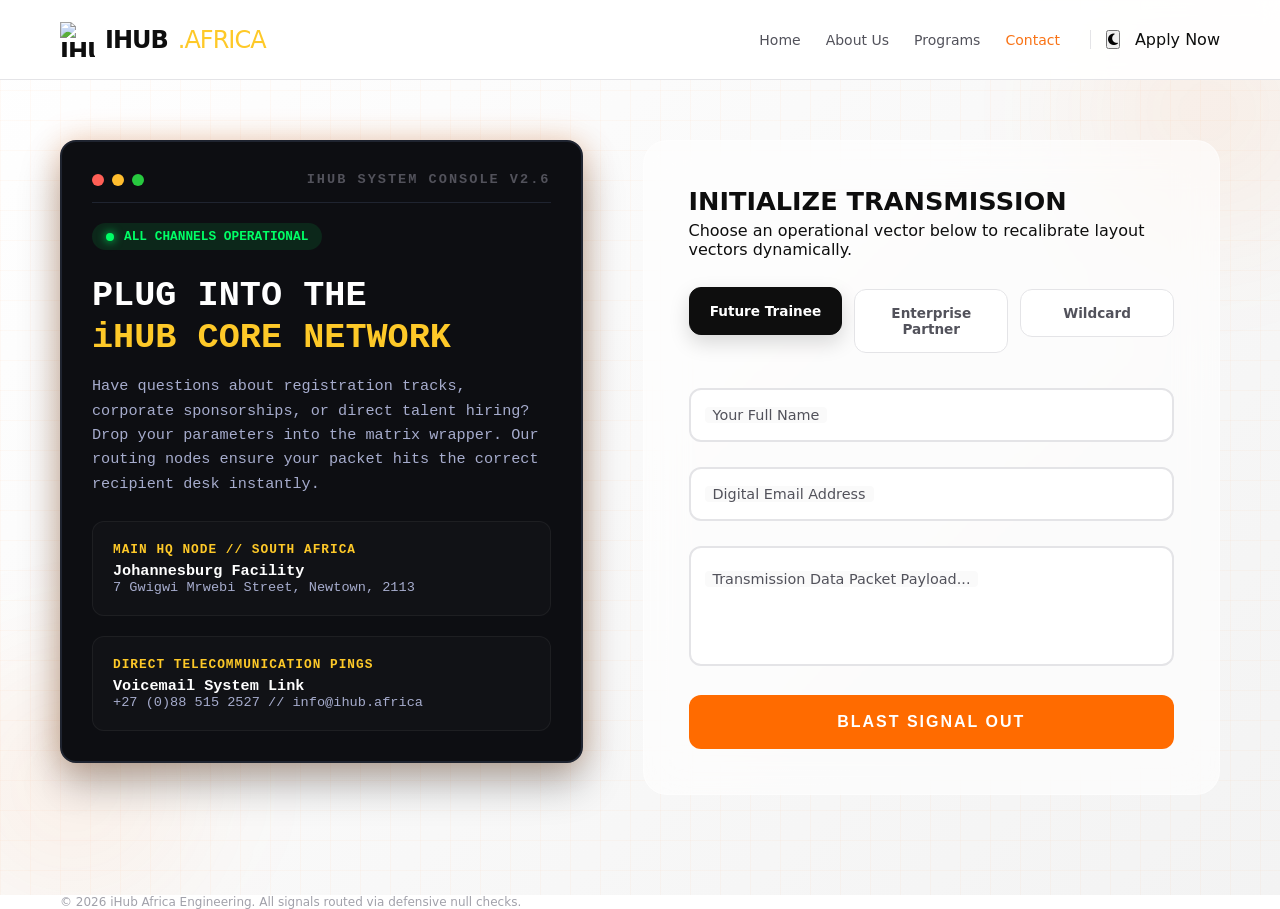
==== contact.html @ 47a07478 "markup(index): add landing page structure" ====
<!DOCTYPE html>
<html lang="en">
<head>
  <meta charset="UTF-8">
  <meta name="viewport" content="width=device-width, initial-scale=1.0">
  <title>Plug Into The Matrix | iHub Africa Contact</title>
  <!-- Global Hooks -->
  <link rel="stylesheet" href="styles.css">
  <link rel="stylesheet" href="https://cdnjs.cloudflare.com/ajax/libs/font-awesome/6.5.1/css/all.min.css">
  
  <style>
    /* =========================================================================
       HIGH-ENERGY CYBERPUNK & GLASSMORPHISM DESIGN TOKENS
       ========================================================================= */
    :root {
      --neon-glow: rgba(255, 107, 0, 0.25);
      --terminal-green: #00ff66;
    }

    .contact-universe {
      position: relative;
      padding: 140px 0 100px 0;
      background: linear-gradient(135deg, var(--bg) 0%, var(--bg-alt) 100%);
      overflow: hidden;
    }

    /* Animated Digital Background Grid */
    .contact-universe::before {
      content: '';
      position: absolute;
      top: 0; left: 0; width: 100%; height: 100%;
      background-image: linear-gradient(rgba(255, 107, 0, 0.03) 1px, transparent 1px),
                        linear-gradient(90deg, rgba(255, 107, 0, 0.03) 1px, transparent 1px);
      background-size: 30px 30px;
      z-index: 1;
      pointer-events: none;
    }

    /* Abstract Floating Energy Orbs */
    .plasma-orb {
      position: absolute;
      width: 400px; height: 400px;
      border-radius: 50%;
      background: radial-gradient(circle, rgba(255,107,0,0.08) 0%, transparent 70%);
      filter: blur(40px);
      z-index: 0;
      pointer-events: none;
    }
    .orb-1 { top: -10%; right: -10%; animation: floatOrb 12s infinite alternate; }
    .orb-2 { bottom: -10%; left: -10%; animation: floatOrb 18s infinite alternate-reverse; }

    .matrix-wrapper {
      position: relative;
      z-index: 2;
      display: grid;
      grid-template-columns: 0.95fr 1.05fr;
      gap: 60px;
      align-items: start;
    }

    /* --- LEFT COLUMN: TERMINAL & COORDS --- */
    .cyber-terminal {
      background: #0d0e12;
      border: 2px solid #1f2430;
      border-radius: 16px;
      padding: 30px;
      box-shadow: 0 20px 40px rgba(0, 0, 0, 0.3), 0 0 30px var(--neon-glow);
      color: #a6accd;
      font-family: 'Courier New', Courier, monospace;
    }
    .dark .cyber-terminal { border-color: var(--accent); }

    .terminal-header-bar {
      display: flex;
      align-items: center;
      gap: 8px;
      border-bottom: 1px solid #1f2430;
      padding-bottom: 15px;
      margin-bottom: 20px;
    }
    .dot-control { width: 12px; height: 12px; border-radius: 50%; }
    .dot-r { background: #ff5f56; }
    .dot-y { background: #ffbd2e; }
    .dot-g { background: #27c93f; }

    .terminal-title {
      font-family: var(--font-main);
      font-size: 0.85rem;
      font-weight: 700;
      text-transform: uppercase;
      letter-spacing: 2px;
      margin-left: auto;
      color: var(--text-muted);
    }

    .pulse-node {
      display: inline-flex;
      align-items: center;
      gap: 10px;
      background: rgba(0, 255, 102, 0.1);
      color: var(--terminal-green);
      padding: 6px 14px;
      border-radius: 50px;
      font-size: 0.8rem;
      font-weight: bold;
      margin-bottom: 25px;
    }
    .ping-circle {
      width: 8px; height: 8px;
      background: var(--terminal-green);
      border-radius: 50%;
      box-shadow: 0 0 10px var(--terminal-green);
      animation: terminalPing 1.5s infinite;
    }

    .loc-node-card {
      background: rgba(255, 255, 255, 0.02);
      border: 1px solid rgba(255, 255, 255, 0.05);
      border-radius: 12px;
      padding: 20px;
      margin-top: 20px;
      transition: background 0.3s, border-color 0.3s;
    }
    .loc-node-card:hover {
      background: rgba(255, 107, 0, 0.04);
      border-color: rgba(255, 107, 0, 0.3);
    }

    /* --- RIGHT COLUMN: THE MORPHING MATRIX FORM --- */
    .morph-glass-container {
      background: rgba(255, 255, 255, 0.6);
      backdrop-filter: blur(20px);
      -webkit-backdrop-filter: blur(20px);
      border: 1px solid rgba(255, 255, 255, 0.4);
      border-radius: 24px;
      padding: 45px;
      box-shadow: var(--shadow-lg);
    }
    .dark .morph-glass-container {
      background: rgba(20, 24, 33, 0.85);
      border-color: rgba(255, 255, 255, 0.05);
    }

    /* Crazy Interactive Intent Selector Row */
    .intent-selector-grid {
      display: grid;
      grid-template-columns: repeat(3, 1fr);
      gap: 12px;
      margin-bottom: 35px;
    }
    .intent-option {
      position: relative;
    }
    .intent-option input[type="radio"] {
      position: absolute; opacity: 0; width: 0; height: 0;
    }
    .intent-box {
      border: 1px solid var(--border);
      background: var(--bg);
      padding: 15px 10px;
      border-radius: 12px;
      text-align: center;
      cursor: pointer;
      font-weight: 700;
      font-size: 0.85rem;
      color: var(--text-muted);
      transition: all 0.25s cubic-bezier(0.16, 1, 0.3, 1);
    }
    .intent-option input[type="radio"]:checked + .intent-box {
      background: var(--text);
      color: var(--bg);
      border-color: var(--text);
      transform: translateY(-2px);
      box-shadow: 0 8px 20px rgba(0, 0, 0, 0.15);
    }

    /* Form Fields Styling Hooks */
    .neon-input-wrapper {
      position: relative;
      margin-bottom: 25px;
    }
    .neon-input-wrapper input, .neon-input-wrapper textarea {
      width: 100%; padding: 16px 18px;
      background: var(--bg);
      border: 2px solid var(--border);
      color: var(--text);
      border-radius: 12px;
      font-size: 1rem;
      outline: none;
      transition: all 0.3s ease;
    }
    .neon-input-wrapper textarea { resize: none; min-height: 120px; }
    
    .neon-input-wrapper input:focus, .neon-input-wrapper textarea:focus {
      border-color: var(--accent);
      box-shadow: 0 0 15px var(--neon-glow);
    }

    /* Floating label effects */
    .neon-input-wrapper label {
      position: absolute;
      left: 16px; top: 50%;
      transform: translateY(-50%);
      background: var(--bg-muted);
      padding: 0 8px;
      font-size: 0.9rem;
      color: var(--text-muted);
      pointer-events: none;
      transition: all 0.2s ease;
      border-radius: 4px;
    }
    .neon-input-wrapper textarea ~ label { top: 25px; transform: none; }

    /* Moving label out of the way dynamically */
    .neon-input-wrapper input:focus ~ label,
    .neon-input-wrapper input:not(:placeholder-shown) ~ label,
    .neon-input-wrapper textarea:focus ~ label,
    .neon-input-wrapper textarea:not(:placeholder-shown) ~ label {
      top: -10px;
      transform: none;
      font-size: 0.75rem;
      font-weight: 800;
      color: var(--accent);
      background: var(--bg);
    }

    /* Kinetic Blast Button */
    .kinetic-button {
      width: 100%;
      padding: 18px;
      background: #ff6b00;
      color: #ffffff;
      border: none;
      border-radius: 12px;
      font-size: 1rem;
      font-weight: 800;
      text-transform: uppercase;
      letter-spacing: 2px;
      cursor: pointer;
      position: relative;
      overflow: hidden;
      z-index: 1;
      transition: transform 0.2s, box-shadow 0.2s;
    }
    .kinetic-button::before {
      content: '';
      position: absolute; top: 0; left: -100%; width: 100%; height: 100%;
      background: linear-gradient(90deg, transparent, rgba(255,255,255,0.2), transparent);
      transition: left 0.5s ease;
      z-index: -1;
    }
    .kinetic-button:hover::before { left: 100%; }
    .kinetic-button:hover {
      transform: translateY(-2px);
      box-shadow: 0 12px 24px var(--neon-glow);
    }

    /* Keyframes Core Layout Engine */
    @keyframes floatOrb {
      0% { transform: translate(0, 0) scale(1); }
      100% { transform: translate(-40px, 40px) scale(1.1); }
    }
    @keyframes terminalPing {
      0% { box-shadow: 0 0 0 0 rgba(0, 255, 102, 0.7); }
      70% { box-shadow: 0 0 0 8px rgba(0, 255, 102, 0); }
      100% { box-shadow: 0 0 0 0 rgba(0, 255, 102, 0); }
    }

    @media (max-width: 992px) {
      .matrix-wrapper { grid-template-columns: 1fr; gap: 40px; }
      .contact-universe { padding-top: 100px; }
    }
  </style>
</head>
<body>

  <!-- GLOBAL APPLICATION NAVBAR -->
  <nav class="navbar">
    <div class="nav-container">
      <a href="index.html" class="nav-logo">
        <img src="https://i0.wp.com/ihub.africa/wp-content/uploads/2024/06/cropped-ihub-Logo-21.png?fit=512%2C512&ssl=1" alt="iHub" width="35" height="35" class="logo-img">
        iHub<span class="logo-accent">.africa</span>
      </a>
      <div class="nav-actions">
        <div class="nav-links">
          <a href="index.html" class="nav-link">Home</a>
          <a href="about.html" class="nav-link">About Us</a>
          <a href="experience.html" class="nav-link">Programs</a>
          <a href="#" class="nav-link is-active">Contact</a>
        </div>
        <div class="nav-controls">
          <button id="theme-toggle" class="theme-btn" aria-label="Toggle Theme">
            <i id="theme-toggle-dark-icon" class="fa-solid fa-moon"></i>
            <i id="theme-toggle-light-icon" class="fa-solid fa-sun hidden"></i>
          </button>
          <a href="index.html#apply-wizard" class="cta-btn">Apply Now</a>
        </div>
      </div>
    </div>
  </nav>

  <!-- MAIN CONTACT MATRIX CONTEXT -->
  <main class="contact-universe">
    <div class="plasma-orb orb-1"></div>
    <div class="plasma-orb orb-2"></div>

    <div class="container">
      <div class="matrix-wrapper">
        
        <!-- LEFT NODE PORTAL: System Console Metrics -->
        <div class="left-node-panel scroll-hidden">
          <div class="cyber-terminal">
            <div class="terminal-header-bar">
              <span class="dot-control dot-r"></span>
              <span class="dot-control dot-y"></span>
              <span class="dot-control dot-g"></span>
              <span class="terminal-title">iHub System Console v2.6</span>
            </div>
            
            <div class="pulse-node">
              <span class="ping-circle"></span> ALL CHANNELS OPERATIONAL
            </div>

            <h1 style="font-family: var(--font-main); font-size: 2.2rem; font-weight: 900; color:#fff; line-height:1.2; margin-bottom:15px;">
              PLUG INTO THE <br><span style="color:var(--accent);">iHUB CORE NETWORK</span>
            </h1>
            <p style="font-size: 0.95rem; line-height: 1.6; margin-bottom: 25px;">
              Have questions about registration tracks, corporate sponsorships, or direct talent hiring? Drop your parameters into the matrix wrapper. Our routing nodes ensure your packet hits the correct recipient desk instantly.
            </p>

            <!-- Physical Coordinates Block Nodes -->
            <div class="loc-node-card">
              <p style="color:var(--accent); font-weight:bold; font-size:0.8rem; letter-spacing:1px; margin-bottom:5px;">MAIN HQ NODE // SOUTH AFRICA</p>
              <p style="color:#fff; font-size:0.95rem; font-weight:700;">Johannesburg Facility</p>
              <p style="font-size:0.85rem; mt-1">7 Gwigwi Mrwebi Street, Newtown, 2113</p>
            </div>

            <div class="loc-node-card">
              <p style="color:var(--accent); font-weight:bold; font-size:0.8rem; letter-spacing:1px; margin-bottom:5px;">DIRECT TELECOMMUNICATION PINGS</p>
              <p style="color:#fff; font-size:0.95rem; font-weight:700;">Voicemail System Link</p>
              <p style="font-size:0.85rem; mt-1">+27 (0)88 515 2527 // info@ihub.africa</p>
            </div>
          </div>
        </div>

        <!-- RIGHT NODE PORTAL: Morphing Glass Data Collector Form -->
        <div class="right-node-panel scroll-hidden">
          <div class="morph-glass-container">
            <h2 style="font-size: 1.6rem; font-weight: 900; margin-bottom: 5px;">INITIALIZE TRANSMISSION</h2>
            <p class="text-muted font-sm" style="margin-bottom: 30px;">Choose an operational vector below to recalibrate layout vectors dynamically.</p>

            <form id="matrix-contact-engine" onsubmit="handleFormBlast(event)">
              
              <!-- Crazy Profile Target Selector Grid -->
              <div class="intent-selector-grid">
                <label class="intent-option">
                  <input type="radio" name="profile-vector" value="trainee" checked onclick="switchFormContext('trainee')">
                  <div class="intent-box">Future Trainee</div>
                </label>
                <label class="intent-option">
                  <input type="radio" name="profile-vector" value="corporate" onclick="switchFormContext('corporate')">
                  <div class="intent-box">Enterprise Partner</div>
                </label>
                <label class="intent-option">
                  <input type="radio" name="profile-vector" value="wildcard" onclick="switchFormContext('wildcard')">
                  <div class="intent-box">Wildcard</div>
                </label>
              </div>

              <!-- Input Components -->
              <div class="neon-input-wrapper">
                <input type="text" id="node-name" placeholder=" " required>
                <label id="label-name" for="node-name">Your Full Name</label>
              </div>

              <div class="neon-input-wrapper">
                <input type="email" id="node-email" placeholder=" " required>
                <label id="label-email" for="node-email">Digital Email Address</label>
              </div>

              <div class="neon-input-wrapper">
                <textarea id="node-message" placeholder=" " required></textarea>
                <label id="label-message" for="node-message">Transmission Data Packet Payload...</label>
              </div>

              <button type="submit" class="kinetic-button">Blast Signal Out</button>
            </form>
          </div>
        </div>

      </div>
    </div>
  </main>

  <!-- REGULAR STANDARDIZED INTEGRATED FOOTER LAYER -->
  <footer class="footer">
    <div class="container">
      <div class="footer-bottom-tier" style="border: none; padding-top: 0; text-align: center;">
        <p>&copy; 2026 iHub Africa Engineering. All signals routed via defensive null checks.</p>
      </div>
    </div>
  </footer>

  <!-- System Interaction Control Logic Scripts -->
  <script src="main.js"></script>
  <script src="additional.js"></script>
  
  <script>
    /**
     * Crazy Interactive Form Context Custom Controller 
     * Dynamically swaps out descriptive labels to keep users highly engaged
     */
    function switchFormContext(profile) {
      const labelName = document.getElementById('label-name');
      const labelEmail = document.getElementById('label-email');
      const labelMessage = document.getElementById('label-message');

      if (profile === 'trainee') {
        labelName.innerText = "Your Full Name";
        labelEmail.innerText = "Digital Email Address";
        labelMessage.innerText = "What track are you passionate about and why do you want to join us?";
      } else if (profile === 'corporate') {
        labelName.innerText = "Enterprise Representative Name";
        labelEmail.innerText = "Corporate Email Domain";
        labelMessage.innerText = "Detail your alignment parameters (Hiring Talent, Corporate Social Investment, or Custom Mentorship)?";
      } else {
        labelName.innerText = "Crypto Alias / Identity Handle";
        labelEmail.innerText = "Communication Channel Link";
        labelMessage.innerText = "Drop your wild ideas, unexpected venture proposals, or ecosystem questions here...";
      }
    }

    /**
     * Intercept form validation and fire a sleek custom success alert
     */
    function handleFormBlast(e) {
      e.preventDefault();
      const userParam = document.getElementById('node-name').value;
      alert(`⚡ TRANSMISSION SUCCESSFUL, ${userParam.toUpperCase()}!\nYour digital packet data has been uploaded to the iHub node matrix successfully.`);
      document.getElementById('matrix-contact-engine').reset();
    }
  </script>
</body>
</html>
---- styles.css ----
/* iHub Africa — design tokens */
:root {
  --bg: #ffffff;
  --bg-alt: #f3f3f3;
  --bg-muted: #fafafa;
  --border: #e4e4e7;
  --text: #0e0e0e;
  --text-muted: #52525b;
  --text-faint: #a1a1aa;
  --accent: #fec928;
  --accent-hover: #ecaf21;
  --accent-light: #fff8e1;
  --accent-dark: #8a6d00;
  --font: system-ui, -apple-system, BlinkMacSystemFont, "Segoe UI", Roboto, sans-serif;
  --ease: 0.3s;
  --container: 1200px;
  --radius: 12px;
  --shadow: 0 4px 6px -1px rgba(0, 0, 0, 0.05);
}

html.dark {
  --bg: #0e0e0e;
  --bg-alt: #141416;
  --bg-muted: #18181b;
  --border: #27272a;
  --text: #f4f4f5;
  --text-muted: #a1a1aa;
  --text-faint: #71717a;
  --accent-light: rgba(254, 201, 40, 0.12);
  --accent-dark: #fec928;
}

*, *::before, *::after { box-sizing: border-box; margin: 0; padding: 0; }

html {
  font-family: var(--font);
  scroll-behavior: smooth;
  background: var(--bg);
  color: var(--text);
}

body {
  background: var(--bg);
  color: var(--text);
  overflow-x: hidden;
  transition: background var(--ease), color var(--ease);
}

a { text-decoration: none; color: inherit; }
.hidden { display: none !important; }

.container {
  max-width: var(--container);
  margin: 0 auto;
  padding: 0 20px;
}

/* shared typography & buttons */
.badge, .section-badge, .hero-badge {
  font-size: 0.75rem;
  font-weight: 700;
  text-transform: uppercase;
  letter-spacing: 2px;
  color: var(--accent);
}

.section-title, .hero-title { font-weight: 800; letter-spacing: -1px; }
.section-title { font-size: 2.5rem; }
.hero-title { font-size: 3.5rem; line-height: 1.1; letter-spacing: -2px; }

.section-desc, .hero-desc, .track-desc {
  color: var(--text-muted);
  line-height: 1.6;
}

.btn {
  display: inline-flex;
  align-items: center;
  justify-content: center;
  padding: 10px 18px;
  font-size: 0.75rem;
  font-weight: 700;
  text-transform: uppercase;
  letter-spacing: 1px;
  border: 1px solid transparent;
  cursor: pointer;
  transition: all var(--ease);
}

.btn-solid { background: var(--text); color: var(--bg); }
.btn-solid:hover { opacity: 0.9; }
.btn-outline { background: transparent; border: 2px solid var(--text); color: var(--text); }
.btn-outline:hover { background: var(--bg-muted); }
.btn-accent { background: var(--accent); color: #0e0e0e; }
.btn-accent:hover { background: var(--accent-hover); }

.card {
  background: var(--bg);
  border: 1px solid var(--border);
  border-radius: var(--radius);
}

/* nav */
.navbar {
  position: fixed;
  inset: 0 0 auto;
  z-index: 100;
  height: 80px;
  background: color-mix(in srgb, var(--bg) 92%, transparent);
  backdrop-filter: blur(10px);
  border-bottom: 1px solid var(--border);
}

.nav-container {
  max-width: var(--container);
  margin: 0 auto;
  padding: 0 20px;
  height: 100%;
  display: flex;
  align-items: center;
  justify-content: space-between;
}

.nav-logo {
  display: flex;
  align-items: center;
  gap: 10px;
  font-size: 1.5rem;
  font-weight: 900;
  letter-spacing: -1px;
  text-transform: uppercase;
}

.logo-img { width: 35px; height: 35px; object-fit: contain; }
.logo-accent { color: var(--accent); font-weight: 400; }

.nav-actions { display: flex; align-items: center; gap: 30px; }
.nav-links { display: flex; gap: 25px; font-size: 0.875rem; font-weight: 500; color: var(--text-muted); }
.nav-link:hover { color: var(--text); }

.nav-controls {
  display: flex;
  align-items: center;
  gap: 15px;
  padding-left: 15px;
  border-left: 1px solid var(--border);
}

.theme-toggle-btn {
  background: none;
  border: none;
  padding: 8px;
  border-radius: 50%;
  color: var(--text-muted);
  cursor: pointer;
  font-size: 1.125rem;
  transition: background var(--ease), color var(--ease);
}

.theme-toggle-btn:hover { background: var(--bg-muted); color: var(--text); }

/* hero */
.hero-section {
  position: relative;
  min-height: 100vh;
  padding-top: 80px;
  display: flex;
  align-items: center;
  overflow: hidden;
}

.hero-bg-text-wrapper {
  position: absolute;
  inset: 0;
  display: flex;
  align-items: center;
  justify-content: center;
  padding: 40px;
  pointer-events: none;
  user-select: none;
  z-index: 0;
}

.hero-bg-text {
  font-size: 11vw;
  font-weight: 900;
  text-transform: uppercase;
  letter-spacing: -3px;
  line-height: 0.9;
  text-align: center;
  white-space: nowrap;
  opacity: 0.05;
}

html.dark .hero-bg-text { opacity: 0.08; }

.hero-bg-accent-text { color: var(--accent); opacity: 1; }

.typing-cursor {
  color: var(--accent);
  animation: blink 1s step-end infinite;
}

@keyframes blink { 50% { opacity: 0; } }

.hero-container { position: relative; z-index: 10; width: 100%; }
.hero-grid {
  display: grid;
  grid-template-columns: 7fr 5fr;
  gap: 50px;
  align-items: center;
  padding: 60px 0;
}

.hero-left-col { display: flex; flex-direction: column; gap: 20px; }
.hero-desc { max-width: 500px; font-size: 1.125rem; }
.hero-cta-group { display: flex; flex-wrap: wrap; gap: 15px; padding-top: 10px; }
.btn-primary, .btn-secondary { padding: 15px 30px; }
.block-md { display: block; }

.hero-right-col { position: relative; }

.hero-card-glow {
  position: absolute;
  inset: -10px;
  border-radius: 16px;
  background: linear-gradient(45deg, var(--accent), #ff6900, var(--accent-hover));
  opacity: 0.15;
  filter: blur(20px);
}

.hero-image-card {
  position: relative;
  aspect-ratio: 4 / 5;
  background: var(--bg-muted);
  border: 1px solid var(--border);
  border-radius: 16px;
  display: flex;
  flex-direction: column;
  align-items: center;
  justify-content: center;
  gap: 15px;
  box-shadow: 0 25px 50px -12px rgba(0, 0, 0, 0.1);
}

/*hamburger menu*/
/* ============================================================
 * iHub Africa — Navbar CSS
 * Covers:
 *  1. Hamburger button
 *  2. Mobile dropdown menu
 *  3. Sticky shadow on scroll
 *  4. Active link highlight
 *  5. Responsive breakpoint (768px)
 * ============================================================ */


/* ── 1. HAMBURGER BUTTON ────────────────────────────────────── */

.hamburger-btn {
  display: none;
  flex-direction: column;
  justify-content: center;
  gap: 5px;
  width: 40px;
  height: 40px;
  background: transparent;
  border: 1px solid rgba(255, 255, 255, 0.2);
  border-radius: 8px;
  cursor: pointer;
  padding: 9px;
  transition: background 0.15s ease;
  order: 2;
}

.hamburger-btn:hover {
  background: rgba(255, 255, 255, 0.08);
}

/* The three bars */
.hamburger-btn .bar {
  display: block;
  height: 1.5px;
  background: currentColor;
  border-radius: 2px;
  transition: transform 0.25s ease, opacity 0.25s ease;
  transform-origin: center;
}

/* Animate bars into an X when menu is open */
.hamburger-btn.open .bar:nth-child(1) {
  transform: translateY(6.5px) rotate(45deg);
}

.hamburger-btn.open .bar:nth-child(2) {
  opacity: 0;
  transform: scaleX(0);
}

.hamburger-btn.open .bar:nth-child(3) {
  transform: translateY(-6.5px) rotate(-45deg);
}


/* ── 2. STICKY SHADOW ON SCROLL ─────────────────────────────── */

.navbar.scrolled {
  box-shadow: 0 2px 20px rgba(0, 0, 0, 0.15);
  transition: box-shadow 0.3s ease;
}


/* ── 3. ACTIVE NAV LINK ─────────────────────────────────────── */

.nav-link.is-active {
  color: var(--color-orange, #f97316) !important;
  font-weight: 500;
}


/* ── 4. MOBILE STYLES (max-width: 768px) ────────────────────── */

@media (max-width: 768px) {

  /* Show hamburger on mobile */
  .hamburger-btn {
    display: flex;
  }

  /* Hide desktop links by default */
  .nav-links {
    display: none;
    flex-direction: column;
    gap: 4px;
    position: absolute;
    top: 100%;
    left: 0;
    right: 0;
    background: var(--bg-navbar, #0f0f0f);
    padding: 12px 16px 16px;
    border-top: 1px solid rgba(255, 255, 255, 0.08);
    z-index: 999;
  }

  /* Show dropdown when menu is open */
  .nav-links.is-open {
    display: flex;
  }

  /* Individual mobile link styling */
  .nav-link {
    padding: 12px 14px;
    border-radius: 8px;
    font-size: 15px;
    transition: background 0.15s ease;
  }

  .nav-link:hover {
    background: rgba(255, 255, 255, 0.06);
  }

  /* Sticky navbar so dropdown sits flush below it */
  .navbar {
    position: sticky;
    top: 0;
    z-index: 100;
  }

  /* Relative so dropdown can use position: absolute */
  .nav-container {
    position: relative;
  }
}

.card-icon { font-size: 4rem; color: var(--text-faint); }

.hero-image-placeholder,
.timeline-media-placeholder {
  font-size: 0.65rem;
  font-weight: 700;
  color: var(--text-faint);
  text-transform: uppercase;
  letter-spacing: 1px;
}

.hero-image-placeholder { font-size: 0.75rem; font-weight: 500; }

/* timeline */
.timeline-section { background: var(--bg-alt); padding: 100px 0; }
.timeline-header { margin-bottom: 80px; max-width: 600px; }
.section-desc { margin-top: 15px; }

.timeline-relative-wrapper { position: relative; }

.timeline-center-line {
  display: none;
  position: absolute;
  left: 50%;
  top: 0;
  height: 100%;
  width: 4px;
  transform: translateX(-50%);
  background: var(--border);
  border-radius: 4px;
}

.timeline-glow-fill {
  position: absolute;
  top: 0;
  left: 0;
  width: 100%;
  height: 0;
  background: linear-gradient(to bottom, var(--accent), #ff6900);
  box-shadow: 0 0 15px rgba(254, 201, 40, 0.5);
  border-radius: 4px;
}

.timeline-row {
  display: grid;
  grid-template-columns: 1fr;
  gap: 30px;
  margin-bottom: 60px;
}

.timeline-col-media { display: flex; justify-content: center; }

.timeline-media-card {
  width: 100%;
  max-width: 450px;
  aspect-ratio: 16 / 10;
  display: flex;
  align-items: center;
  justify-content: center;
  box-shadow: var(--shadow);
  position: relative;
}

.timeline-media-placeholder { position: absolute; bottom: 12px; left: 16px; }

.timeline-col-dot { display: none; justify-content: center; z-index: 10; }

.timeline-dot {
  width: 20px;
  height: 20px;
  border-radius: 50%;
  background: var(--bg);
  border: 4px solid var(--border);
  transition: border-color var(--ease);
}

.timeline-dot.active { border-color: var(--accent); }

.timeline-col-text { display: flex; flex-direction: column; gap: 12px; }

.badge-accent, .badge-neutral {
  display: inline-flex;
  align-self: flex-start;
  padding: 4px 12px;
  border-radius: 20px;
  font-size: 0.75rem;
  font-weight: 500;
}

.badge-accent { background: var(--accent-light); color: var(--accent-dark); }
.badge-neutral { background: var(--bg-muted); color: var(--text-muted); }

.track-title { font-size: 1.75rem; font-weight: 700; }

.metrics-grid, .tech-badge-group {
  display: flex;
  flex-wrap: wrap;
  gap: 8px;
  margin-top: 10px;
}

.metrics-grid { gap: 15px; }

.metric-card {
  padding: 15px;
  flex: 1;
  max-width: 160px;
  border-radius: 8px;
}

.metric-number-orange, .slider-numeric-value { color: var(--accent); }
.metric-number-orange, .metric-number-normal { font-size: 1.75rem; font-weight: 900; }

.metric-label {
  font-size: 0.65rem;
  font-weight: 700;
  text-transform: uppercase;
  color: var(--text-muted);
  margin-top: 4px;
}

.tech-badge {
  padding: 4px 10px;
  font-size: 0.75rem;
  font-weight: 500;
  background: var(--bg-muted);
  border-radius: 4px;
}

/* ecosystem marquees */
.ecosystem-section { padding: 80px 0; }
.ecosystem-header { max-width: var(--container); margin: 0 auto 50px; padding: 0 20px; }

.marquee-wrapper-right,
.marquee-wrapper-left {
  width: 100%;
  overflow: hidden;
  display: flex;
  white-space: nowrap;
}

.marquee-wrapper-right {
  padding: 30px 0;
  margin-bottom: 24px;
  background: var(--bg-alt);
  border-block: 1px solid var(--border);
}

.marquee-wrapper-left { padding: 15px 0; }

.marquee-brand-text {
  font-size: 1.25rem;
  font-weight: 800;
  text-transform: uppercase;
  letter-spacing: 2px;
  color: var(--text-faint);
  padding: 0 30px;
}

.animate-marquee-right,
.animate-marquee-left {
  display: flex;
  width: max-content;
}

.animate-marquee-right { animation: marquee-right 25s linear infinite; }
.animate-marquee-left { animation: marquee-left 35s linear infinite; }

.animate-marquee-right:hover,
.animate-marquee-left:hover { animation-play-state: paused; }

@keyframes marquee-right {
  from { transform: translate3d(-50%, 0, 0); }
  to { transform: translate3d(0, 0, 0); }
}

@keyframes marquee-left {
  from { transform: translate3d(0, 0, 0); }
  to { transform: translate3d(-50%, 0, 0); }
}

.faq-card {
  width: 320px;
  height: 160px;
  padding: 24px;
  margin-right: 24px;
  background: var(--bg-alt);
  border-radius: var(--radius);
  display: inline-flex;
  flex-direction: column;
  justify-content: space-between;
  white-space: normal;
  vertical-align: top;
}

.faq-question { font-weight: 700; font-size: 0.875rem; }
.faq-answer { font-size: 0.75rem; color: var(--text-muted); margin-top: 8px; line-height: 1.5; }

/* wizard */
.wizard-section { padding: 100px 0; background: var(--bg-alt); }
.wizard-container { max-width: 700px; margin: 0 auto; padding: 0 20px; }

.wizard-card {
  padding: 40px;
  border-radius: 16px;
  box-shadow: 0 20px 25px -5px rgba(0, 0, 0, 0.05);
}

.wizard-header {
  display: flex;
  align-items: center;
  justify-content: space-between;
  margin-bottom: 30px;
  padding-bottom: 20px;
  border-bottom: 1px solid var(--border);
}

.wizard-heading { font-size: 1.25rem; font-weight: 700; }
.wizard-subheading { font-size: 0.75rem; color: var(--text-muted); margin-top: 2px; }

.wizard-progress-bg {
  width: 120px;
  height: 8px;
  background: var(--border);
  border-radius: 4px;
  overflow: hidden;
}

.wizard-progress-bar {
  width: 33.33%;
  height: 100%;
  background: var(--accent);
  transition: width var(--ease);
}

.form-step { display: flex; flex-direction: column; gap: 20px; }
.wizard-instruction { font-size: 0.875rem; font-weight: 500; }

.wizard-grid-cards {
  display: grid;
  grid-template-columns: 1fr 1fr;
  gap: 15px;
}

.wizard-track-card {
  padding: 24px;
  border: 2px solid var(--border);
  border-radius: var(--radius);
  cursor: pointer;
  transition: all var(--ease);
}

.wizard-track-card:hover { transform: translateY(-1px); }
.wizard-track-card.active {
  border-color: var(--accent);
  background: rgba(254, 201, 40, 0.06);
}

.wizard-card-top { display: flex; align-items: center; justify-content: space-between; }
.card-icon-orange { font-size: 2rem; color: var(--accent); }
.card-icon-muted { font-size: 2rem; color: var(--text-faint); }

.wizard-radio-dot {
  width: 16px;
  height: 16px;
  border-radius: 50%;
  border: 2px solid var(--border);
}

.wizard-radio-dot.active {
  border: 5px solid var(--accent);
  background: var(--bg);
}

.wizard-track-title { font-weight: 700; margin-top: 15px; }
.wizard-track-desc { font-size: 0.75rem; color: var(--text-muted); margin-top: 5px; line-height: 1.4; }

.form-group-wrapper { display: flex; flex-direction: column; gap: 15px; }
.form-field { display: flex; flex-direction: column; gap: 6px; }

.form-label {
  font-size: 0.75rem;
  font-weight: 700;
  text-transform: uppercase;
  letter-spacing: 0.5px;
  color: var(--text-muted);
}

.form-input {
  width: 100%;
  padding: 12px 16px;
  border-radius: 8px;
  border: 1px solid var(--border);
  background: transparent;
  color: var(--text);
  font-size: 0.875rem;
  outline: none;
  transition: border var(--ease);
}

.form-input:focus { border-color: var(--accent); }

.slider-wrapper { display: flex; flex-direction: column; gap: 15px; }
.form-slider { width: 100%; height: 8px; accent-color: var(--accent); }

.slider-labels {
  display: flex;
  justify-content: space-between;
  align-items: center;
  font-size: 0.75rem;
  font-weight: 700;
  text-transform: uppercase;
  color: var(--text-muted);
}

.slider-numeric-value { font-size: 0.875rem; font-weight: 900; }

.wizard-success-pane { text-align: center; padding: 30px 0; }

.success-icon-box {
  width: 64px;
  height: 64px;
  margin: 0 auto 20px;
  border-radius: 50%;
  background: var(--accent-light);
  color: var(--accent);
  display: flex;
  align-items: center;
  justify-content: center;
  font-size: 1.5rem;
}

.success-title { font-size: 1.5rem; font-weight: 800; letter-spacing: -0.5px; }

.success-desc {
  font-size: 0.875rem;
  color: var(--text-muted);
  max-width: 400px;
  margin: 10px auto 0;
  line-height: 1.5;
}

.wizard-footer-buttons {
  display: flex;
  align-items: center;
  justify-content: space-between;
  padding-top: 25px;
  margin-top: 25px;
  border-top: 1px solid var(--border);
}

.btn-wizard-back { background: none; border: 1px solid var(--border); color: var(--text-muted); }
.btn-wizard-back.disabled { opacity: 0.4; pointer-events: none; }
.btn-wizard-next.orange-variant { background: var(--accent); color: #0e0e0e; }

/*carousel (Mukleani)*/ 
.carousel {
  position: relative;
  width: min(100%, 700px);
  height: 320px;
  margin: 45px auto 0;
  overflow: hidden;
  border-radius: 24px;
  background: linear-gradient(180deg, #050505 0%, #161616 100%);
  border: 1px solid rgba(254, 201, 40, 0.25);
  box-shadow: 0 25px 60px -25px rgba(0, 0, 0, 0.65);
}

.carousel-track {
  display: flex;
  width: 100%;
  height: 100%;
  transition: transform 0.45s ease;
}

.slide {
  min-width: 100%;
  height: 100%;
  display: flex;
  flex-direction: column;
  justify-content: center;
  align-items: center;
  gap: 12px;
  padding: 24px;
  color: #fff;
  font-size: clamp(1.4rem, 2vw, 2rem);
  font-weight: 800;
  text-align: center;
  background-size: cover;
  background-position: center;
  position: relative;
}

.slide:nth-child(1) {
  background: linear-gradient(135deg, rgba(254, 201, 40, 0.18), rgba(0,0,0,0.85) 70%), #111;
}

.slide:nth-child(2) {
  background: linear-gradient(135deg, rgba(254, 201, 40, 0.14), rgba(0,0,0,0.88) 55%), #141414;
}

.slide:nth-child(3) {
  background: linear-gradient(135deg, rgba(254, 201, 40, 0.1), rgba(0,0,0,0.9) 50%), #0f0f0f;
}

.slide::before {
  content: '';
  position: absolute;
  inset: 0;
  background: radial-gradient(circle at top left, rgba(254, 201, 40, 0.15), transparent 35%);
  pointer-events: none;
}

.carousel-button {
  position: absolute;
  top: 50%;
  transform: translateY(-50%);
  width: 44px;
  height: 44px;
  border-radius: 50%;
  border: none;
  background: rgba(0, 0, 0, 0.75);
  color: #fff;
  display: grid;
  place-items: center;
  cursor: pointer;
  transition: background 0.25s ease, transform 0.25s ease, color 0.25s ease;
  z-index: 2;
}

.carousel-button:hover {
  background: #fec928;
  color: #111;
  transform: translateY(-50%) scale(1.05);
}

.prev { left: 16px; }
.next { right: 16px; }

@media (max-width: 768px) {
  .carousel {
    height: 280px;
  }
}

@media (max-width: 560px) {
  .carousel {
    height: 240px;
  }
  .carousel-button {
    width: 38px;
    height: 38px;
  }
}

/* footer */
.footer-section {
  padding: 80px 0 40px;
  background: var(--bg-alt);
  border-top: 1px solid var(--border);
  color: var(--text-muted);
}

.footer-upper-tier {
  display: grid;
  grid-template-columns: 5fr 7fr;
  gap: 40px;
  padding-bottom: 50px;
  border-bottom: 1px solid var(--border);
}

.footer-brand-side { display: flex; flex-direction: column; gap: 15px; }

.footer-logo {
  display: flex;
  align-items: center;
  gap: 10px;
  font-size: 1.5rem;
  font-weight: 900;
  color: var(--text);
  text-transform: uppercase;
  letter-spacing: -1px;
}

.footer-brand-desc { font-size: 0.875rem; max-width: 380px; line-height: 1.6; }

.footer-status-badge {
  display: inline-flex;
  align-items: center;
  gap: 8px;
  align-self: flex-start;
  padding: 6px 12px;
  border-radius: 6px;
  font-size: 0.75rem;
  font-weight: 700;
  text-transform: uppercase;
  background: rgba(16, 185, 129, 0.1);
  color: #059669;
}

html.dark .footer-status-badge { color: #34d399; }

.status-dot { width: 8px; height: 8px; border-radius: 50%; background: #10b981; }

.footer-partner-card {
  padding: 24px;
  display: flex;
  justify-content: space-between;
  align-items: center;
  gap: 24px;
}

.partner-card-title { font-weight: 700; color: var(--text); font-size: 0.875rem; }
.partner-card-desc { font-size: 0.75rem; max-width: 420px; line-height: 1.4; }

.footer-sitemap-grid {
  display: grid;
  grid-template-columns: repeat(4, 1fr);
  gap: 30px;
  padding: 60px 0;
}

.sitemap-column { display: flex; flex-direction: column; gap: 16px; }

.sitemap-heading {
  font-size: 0.75rem;
  font-weight: 700;
  text-transform: uppercase;
  letter-spacing: 1px;
  color: var(--text);
}

.sitemap-list { list-style: none; display: flex; flex-direction: column; gap: 10px; font-size: 0.875rem; }
.sitemap-link:hover { color: var(--accent); }

.footer-bottom-tier {
  padding-top: 30px;
  border-top: 1px solid var(--border);
  display: flex;
  justify-content: space-between;
  align-items: center;
  gap: 15px;
  font-size: 0.75rem;
  color: var(--text-faint);
}

.footer-socials { display: flex; gap: 20px; }
.social-link:hover { color: var(--text-muted); }

/* responsive */
@media (min-width: 768px) {
  .timeline-center-line,
  .timeline-col-dot { display: block; }
  .timeline-col-dot { display: flex; }

  .timeline-row {
    grid-template-columns: 5fr 1fr 5fr;
    align-items: center;
    margin-bottom: 120px;
  }

  .timeline-row:nth-child(even) .timeline-col-media { grid-column: 3; }
  .timeline-row:nth-child(even) .timeline-col-text { grid-column: 1; text-align: right; }
  .timeline-row:nth-child(even) .tech-badge-group,
  .timeline-row:nth-child(even) .metrics-grid { justify-content: flex-end; }
  .timeline-row:nth-child(even) .badge-accent,
  .timeline-row:nth-child(even) .badge-neutral { align-self: flex-end; }
}

@media (max-width: 992px) {
  .footer-upper-tier { grid-template-columns: 1fr; }
}

@media (max-width: 768px) {
  .nav-links { display: none; }
  .hero-grid { grid-template-columns: 1fr; }
  .footer-sitemap-grid { grid-template-columns: repeat(2, 1fr); }
}

@media (max-width: 560px) {
  .wizard-card { padding: 25px; }
  .wizard-grid-cards { grid-template-columns: 1fr; }
  .footer-partner-card { flex-direction: column; align-items: flex-start; }
  .footer-bottom-tier { flex-direction: column-reverse; text-align: center; }
}

@media (max-width: 480px) {
  .hero-title { font-size: 2.5rem; }
  .btn-nav-cta { display: none; }
}

/* =========================
   MODAL BACKGROUND
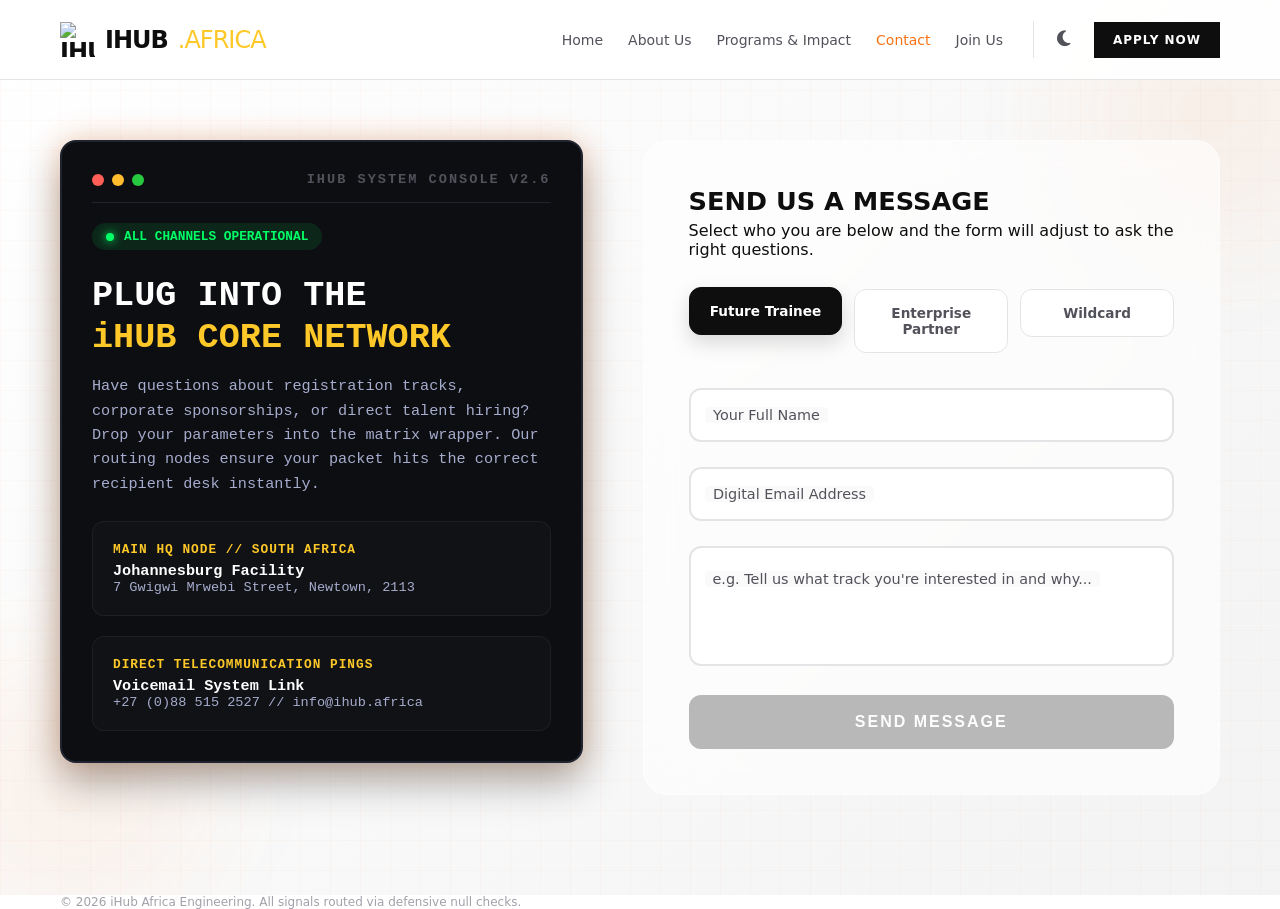
==== commit eec30194: "Contact form: plain-language copy and validation-gated submit - Rename 'Initialize Transmission' hea" ====
--- a/contact.html
+++ b/contact.html
@@ -255,6 +255,30 @@
       box-shadow: 0 12px 24px var(--neon-glow);
     }
 
+    .kinetic-button:disabled,
+    .kinetic-button.btn-disabled-state {
+      background: #8a8a8a;
+      cursor: not-allowed;
+      opacity: 0.6;
+      transform: none;
+      box-shadow: none;
+    }
+    .kinetic-button:disabled:hover,
+    .kinetic-button.btn-disabled-state:hover {
+      transform: none;
+      box-shadow: none;
+    }
+
+    .form-error {
+      display: block;
+      font-size: 0.75rem;
+      font-weight: 600;
+      color: #ff5f56;
+      margin-top: -18px;
+      margin-bottom: 18px;
+    }
+    .form-error.hidden { display: none; }
+
     /* Keyframes Core Layout Engine */
     @keyframes floatOrb {
       0% { transform: translate(0, 0) scale(1); }
@@ -285,15 +309,16 @@
         <div class="nav-links">
           <a href="index.html" class="nav-link">Home</a>
           <a href="about.html" class="nav-link">About Us</a>
-          <a href="experience.html" class="nav-link">Programs</a>
-          <a href="#" class="nav-link is-active">Contact</a>
+          <a href="experience.html" class="nav-link">Programs & Impact</a>
+          <a href="contact.html" class="nav-link is-active">Contact</a>
+          <a href="index.html#apply-wizard" class="nav-link">Join Us</a>
         </div>
         <div class="nav-controls">
-          <button id="theme-toggle" class="theme-btn" aria-label="Toggle Theme">
+          <button id="theme-toggle" class="theme-toggle-btn" aria-label="Toggle Dark Mode">
             <i id="theme-toggle-dark-icon" class="fa-solid fa-moon"></i>
             <i id="theme-toggle-light-icon" class="fa-solid fa-sun hidden"></i>
           </button>
-          <a href="index.html#apply-wizard" class="cta-btn">Apply Now</a>
+          <a href="index.html#apply-wizard" class="btn btn-solid btn-nav-cta">Apply Now</a>
         </div>
       </div>
     </div>
@@ -336,7 +361,7 @@
             </div>
 
             <div class="loc-node-card">
-              <p style="color:var(--accent); font-weight:bold; font-size:0.8rem; letter-spacing:1px; margin-bottom:5px;">DIRECT TELECOMMUNICATION PINGS</p>
+              <p style="color: var(--accent); font-weight:bold; font-size:0.8rem; letter-spacing:1px; margin-bottom:5px;">DIRECT TELECOMMUNICATION PINGS</p>
               <p style="color:#fff; font-size:0.95rem; font-weight:700;">Voicemail System Link</p>
               <p style="font-size:0.85rem; mt-1">+27 (0)88 515 2527 // info@ihub.africa</p>
             </div>
@@ -346,8 +371,8 @@
         <!-- RIGHT NODE PORTAL: Morphing Glass Data Collector Form -->
         <div class="right-node-panel scroll-hidden">
           <div class="morph-glass-container">
-            <h2 style="font-size: 1.6rem; font-weight: 900; margin-bottom: 5px;">INITIALIZE TRANSMISSION</h2>
-            <p class="text-muted font-sm" style="margin-bottom: 30px;">Choose an operational vector below to recalibrate layout vectors dynamically.</p>
+            <h2 style="font-size: 1.6rem; font-weight: 900; margin-bottom: 5px;">SEND US A MESSAGE</h2>
+            <p class="text-muted font-sm" style="margin-bottom: 30px;">Select who you are below and the form will adjust to ask the right questions.</p>
 
             <form id="matrix-contact-engine" onsubmit="handleFormBlast(event)">
               
@@ -376,14 +401,15 @@
               <div class="neon-input-wrapper">
                 <input type="email" id="node-email" placeholder=" " required>
                 <label id="label-email" for="node-email">Digital Email Address</label>
+                <span id="node-email-error" class="form-error hidden"></span>
               </div>
 
               <div class="neon-input-wrapper">
                 <textarea id="node-message" placeholder=" " required></textarea>
-                <label id="label-message" for="node-message">Transmission Data Packet Payload...</label>
+                <label id="label-message" for="node-message">e.g. Tell us what track you're interested in and why...</label>
               </div>
 
-              <button type="submit" class="kinetic-button">Blast Signal Out</button>
+              <button type="submit" id="blast-btn" class="kinetic-button" disabled>Send Message</button>
             </form>
           </div>
         </div>
@@ -410,6 +436,9 @@
      * Crazy Interactive Form Context Custom Controller 
      * Dynamically swaps out descriptive labels to keep users highly engaged
      */
+    /**
+     * Dynamically swaps out descriptive labels based on who is contacting us
+     */
     function switchFormContext(profile) {
       const labelName = document.getElementById('label-name');
       const labelEmail = document.getElementById('label-email');
@@ -417,27 +446,67 @@
 
       if (profile === 'trainee') {
         labelName.innerText = "Your Full Name";
-        labelEmail.innerText = "Digital Email Address";
-        labelMessage.innerText = "What track are you passionate about and why do you want to join us?";
+        labelEmail.innerText = "Email Address";
+        labelMessage.innerText = "e.g. Tell us what track you're interested in and why...";
       } else if (profile === 'corporate') {
         labelName.innerText = "Enterprise Representative Name";
-        labelEmail.innerText = "Corporate Email Domain";
-        labelMessage.innerText = "Detail your alignment parameters (Hiring Talent, Corporate Social Investment, or Custom Mentorship)?";
+        labelEmail.innerText = "Corporate Email Address";
+        labelMessage.innerText = "e.g. Detail your alignment parameters (hiring talent, sponsorship, or mentorship)...";
       } else {
-        labelName.innerText = "Crypto Alias / Identity Handle";
-        labelEmail.innerText = "Communication Channel Link";
-        labelMessage.innerText = "Drop your wild ideas, unexpected venture proposals, or ecosystem questions here...";
+        labelName.innerText = "Your Name";
+        labelEmail.innerText = "Email Address";
+        labelMessage.innerText = "e.g. Drop your idea, proposal, or question here...";
       }
+      validateContactForm();
     }
 
     /**
-     * Intercept form validation and fire a sleek custom success alert
+     * Live validation: email format + required fields, greys out submit until valid
+     */
+    function isValidContactEmail(email) {
+      return /^[^\s@]+@[^\s@]+\.[^\s@]+$/.test(email);
+    }
+
+    function validateContactForm() {
+      const name = document.getElementById('node-name').value.trim();
+      const email = document.getElementById('node-email').value.trim();
+      const message = document.getElementById('node-message').value.trim();
+      const emailError = document.getElementById('node-email-error');
+      const submitBtn = document.getElementById('blast-btn');
+
+      let emailOk = true;
+      if (email.length > 0 && !isValidContactEmail(email)) {
+        emailError.textContent = "Please enter a valid email address (e.g. name@example.com).";
+        emailError.classList.remove('hidden');
+        emailOk = false;
+      } else {
+        emailError.textContent = "";
+        emailError.classList.add('hidden');
+      }
+
+      const allFilled = name.length > 0 && email.length > 0 && message.length > 0;
+      const formValid = allFilled && emailOk;
+
+      submitBtn.disabled = !formValid;
+      submitBtn.classList.toggle('btn-disabled-state', !formValid);
+    }
+
+    document.addEventListener('DOMContentLoaded', () => {
+      ['node-name', 'node-email', 'node-message'].forEach(id => {
+        document.getElementById(id).addEventListener('input', validateContactForm);
+      });
+      validateContactForm();
+    });
+
+    /**
+     * Intercept form submission and show a clear success message
      */
     function handleFormBlast(e) {
       e.preventDefault();
       const userParam = document.getElementById('node-name').value;
-      alert(`⚡ TRANSMISSION SUCCESSFUL, ${userParam.toUpperCase()}!\nYour digital packet data has been uploaded to the iHub node matrix successfully.`);
+      alert(`Thanks, ${userParam}! Your message has been sent to the iHub team. We'll get back to you within 48 hours.`);
       document.getElementById('matrix-contact-engine').reset();
+      validateContactForm();
     }
   </script>
 </body>
